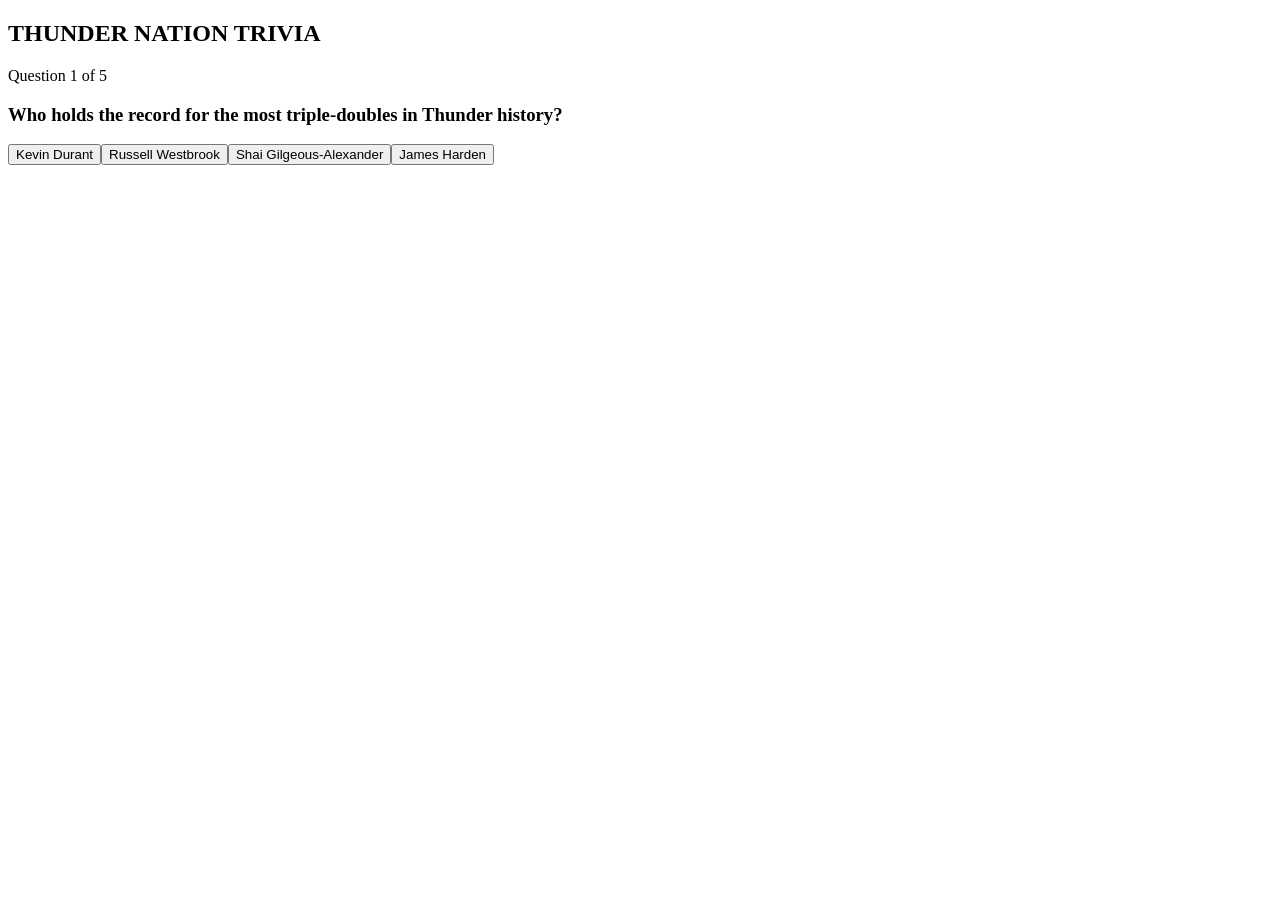
==== ai.html @ c9d15506 "Add files via upload" ====
<!DOCTYPE html>
<html lang="en">
<head>
    <meta charset="UTF-8">
    <meta name="viewport" content="width=device-width, initial-scale=1.0">
    <title>OKC Thunder | 2026 Future</title>
    <link rel="stylesheet" href="./css/ai.css">
</head>
<body>

    <div class="app-container" id="game-section">
        <h2 class="section-title">THUNDER NATION TRIVIA</h2>
        <p id="progress">Question 1 of 5</p>
        
        <div class="trivia-ui">
            <h3 id="question-text">Loading question...</h3>
            <div id="answer-options" class="options-grid">
                </div>
            <p id="feedback-msg"></p>
            <div id="score-board" style="display:none;">
                <h4>Final Score: <span id="final-score">0</span>/5</h4>
                <button onclick="resetTrivia()" class="reset-btn">Play Again</button>
            </div>
        </div>
    </div>

    <script>
        const triviaData = [
            {
                q: "Who holds the record for the most triple-doubles in Thunder history?",
                options: ["Kevin Durant", "Russell Westbrook", "Shai Gilgeous-Alexander", "James Harden"],
                correct: 1
            },
            {
                q: "What year did the Thunder reach the NBA Finals?",
                options: ["2010", "2011", "2012", "2014"],
                correct: 2
            },
            {
                q: "Which player was known as the 'Unicorn' before joining the Thunder?",
                options: ["Chet Holmgren", "Steven Adams", "Serge Ibaka", "Aleksej Pokuševski"],
                correct: 0
            },
            {
                q: "In 2024, Shai Gilgeous-Alexander finished in the top 3 for which award?",
                options: ["Rookie of the Year", "Defensive Player of the Year", "Most Valuable Player", "Sixth Man of the Year"],
                correct: 2
            },
            {
                q: "What is the nickname for the Thunder's home arena?",
                options: ["The Peake", "Loud City", "The Blue Zone", "Thunder Alley"],
                correct: 1
            }
        ];

        let currentQuestion = 0;
        let score = 0;

        function loadQuestion() {
            const qData = triviaData[currentQuestion];
            document.getElementById('question-text').textContent = qData.q;
            document.getElementById('progress').textContent = `Question ${currentQuestion + 1} of 5`;
            
            const optionsDiv = document.getElementById('answer-options');
            optionsDiv.innerHTML = '';
            
            qData.options.forEach((opt, index) => {
                const btn = document.createElement('button');
                btn.textContent = opt;
                btn.className = 'trivia-btn';
                btn.onclick = () => checkAnswer(index);
                optionsDiv.appendChild(btn);
            });
        }

        function checkAnswer(choice) {
            const feedback = document.getElementById('feedback-msg');
            if (choice === triviaData[currentQuestion].correct) {
                score++;
                feedback.textContent = "Correct! Swish! 🏀";
                feedback.style.color = "#007AC1";
            } else {
                feedback.textContent = "Airball! Incorrect.";
                feedback.style.color = "#EF3B24";
            }

            setTimeout(() => {
                feedback.textContent = "";
                currentQuestion++;
                if (currentQuestion < triviaData.length) {
                    loadQuestion();
                } else {
                    showResults();
                }
            }, 1500);
        }

        function showResults() {
            document.getElementById('question-text').style.display = 'none';
            document.getElementById('answer-options').style.display = 'none';
            document.getElementById('score-board').style.display = 'block';
            document.getElementById('final-score').textContent = score;
        }

        function resetTrivia() {
            currentQuestion = 0;
            score = 0;
            document.getElementById('question-text').style.display = 'block';
            document.getElementById('answer-options').style.display = 'grid';
            document.getElementById('score-board').style.display = 'none';
            loadQuestion();
        }

        loadQuestion();
    </script>
</body>
</html>
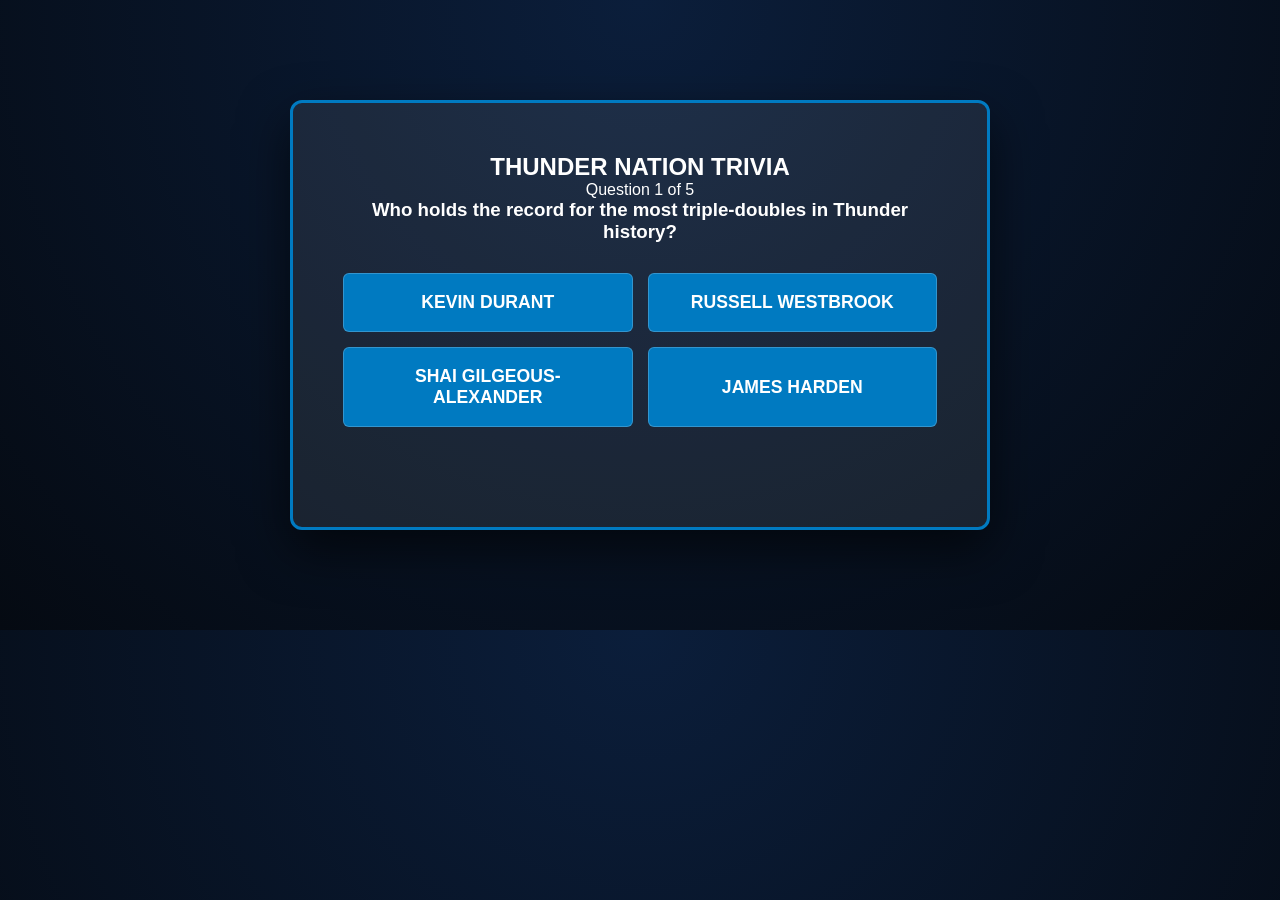
==== commit 68fec574: "Update ai.html" ====
--- a/ai.html
+++ b/ai.html
@@ -4,7 +4,7 @@
     <meta charset="UTF-8">
     <meta name="viewport" content="width=device-width, initial-scale=1.0">
     <title>OKC Thunder | 2026 Future</title>
-    <link rel="stylesheet" href="./css/ai.css">
+    <link rel="stylesheet" href="ai.css">
 </head>
 <body>
 
@@ -114,4 +114,4 @@
         loadQuestion();
     </script>
 </body>
-</html>+</html>
--- a/ai.css
+++ b/ai.css
@@ -0,0 +1,74 @@
+/* GLOBAL RESET */
+* {
+    margin: 0;
+    padding: 0;
+    box-sizing: border-box;
+}
+
+/* BACKGROUND STYLE */
+body {
+    background-color: #050a12 !important; /* Deep Navy */
+    background: radial-gradient(circle at top, #0b1e3b 0%, #050a12 100%) !important;
+    color: white !important;
+    font-family: 'Segoe UI', Tahoma, Geneva, Verdana, sans-serif !important;
+    padding: 40px;
+}
+
+/* TRIVIA CONTAINER STYLE */
+#game-section.app-container {
+    max-width: 700px;
+    margin: 60px auto;
+    background: rgba(255, 255, 255, 0.08);
+    padding: 50px;
+    border-radius: 12px;
+    border: 3px solid #007AC1; /* OKC Blue */
+    text-align: center;
+    box-shadow: 0 20px 50px rgba(0,0,0,0.6);
+}
+
+/* BUTTON STYLES (The Grid) */
+.options-grid {
+    display: grid;
+    grid-template-columns: 1fr 1fr; /* Two buttons per row */
+    gap: 15px;
+    margin-top: 30px;
+}
+
+/* INDIVIDUAL BUTTONS */
+button.trivia-btn {
+    background-color: #007AC1 !important;
+    color: white !important;
+    border: 1px solid rgba(255, 255, 255, 0.2);
+    padding: 18px;
+    font-size: 1.1rem;
+    font-weight: bold;
+    cursor: pointer;
+    border-radius: 6px;
+    transition: all 0.3s ease;
+    text-transform: uppercase;
+}
+
+button.trivia-btn:hover {
+    background-color: #EF3B24 !important; /* OKC Orange */
+    transform: translateY(-3px);
+    box-shadow: 0 5px 15px rgba(239, 59, 36, 0.4);
+}
+
+/* FEEDBACK & RESET */
+#feedback-msg {
+    margin-top: 20px;
+    font-size: 1.3rem;
+    font-weight: 800;
+    height: 30px;
+}
+
+.reset-btn {
+    margin-top: 25px;
+    background: white;
+    color: #050a12;
+    padding: 12px 30px;
+    border-radius: 30px;
+    font-weight: bold;
+    border: none;
+    cursor: pointer;
+}
